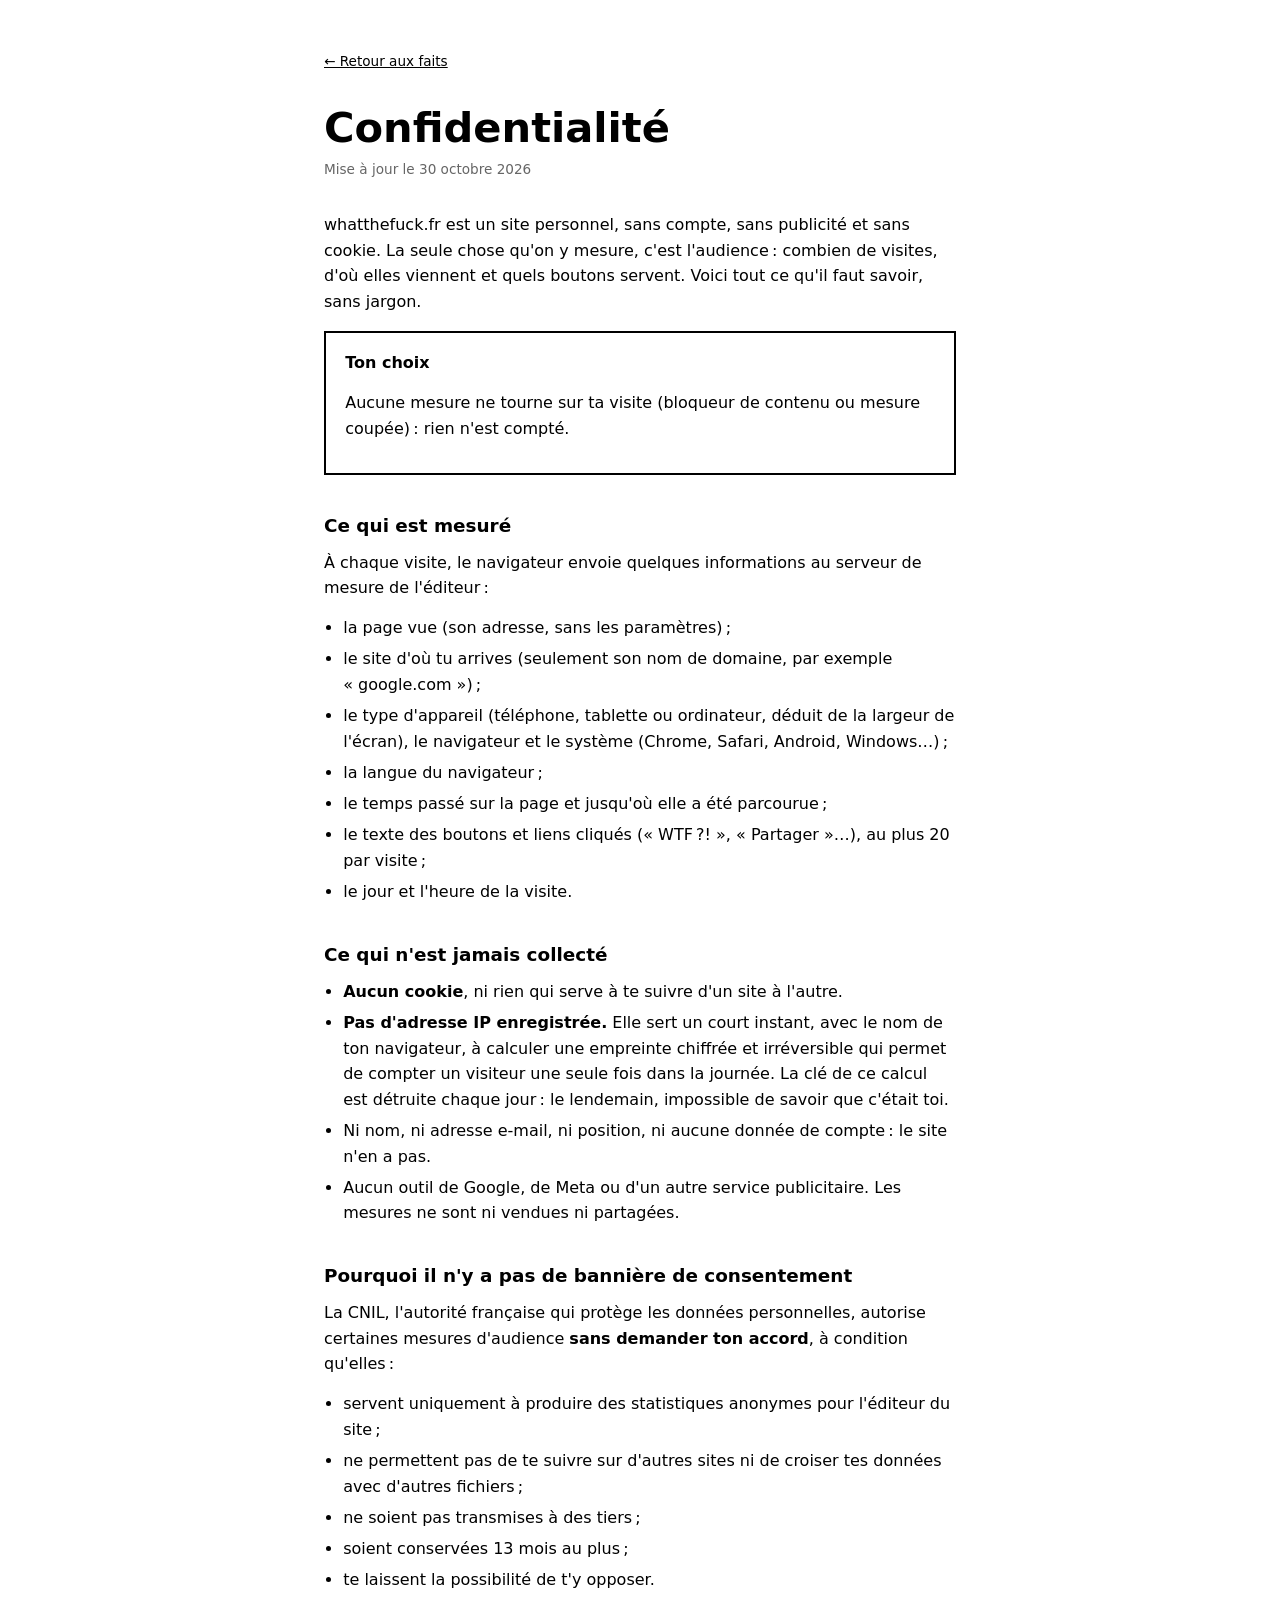
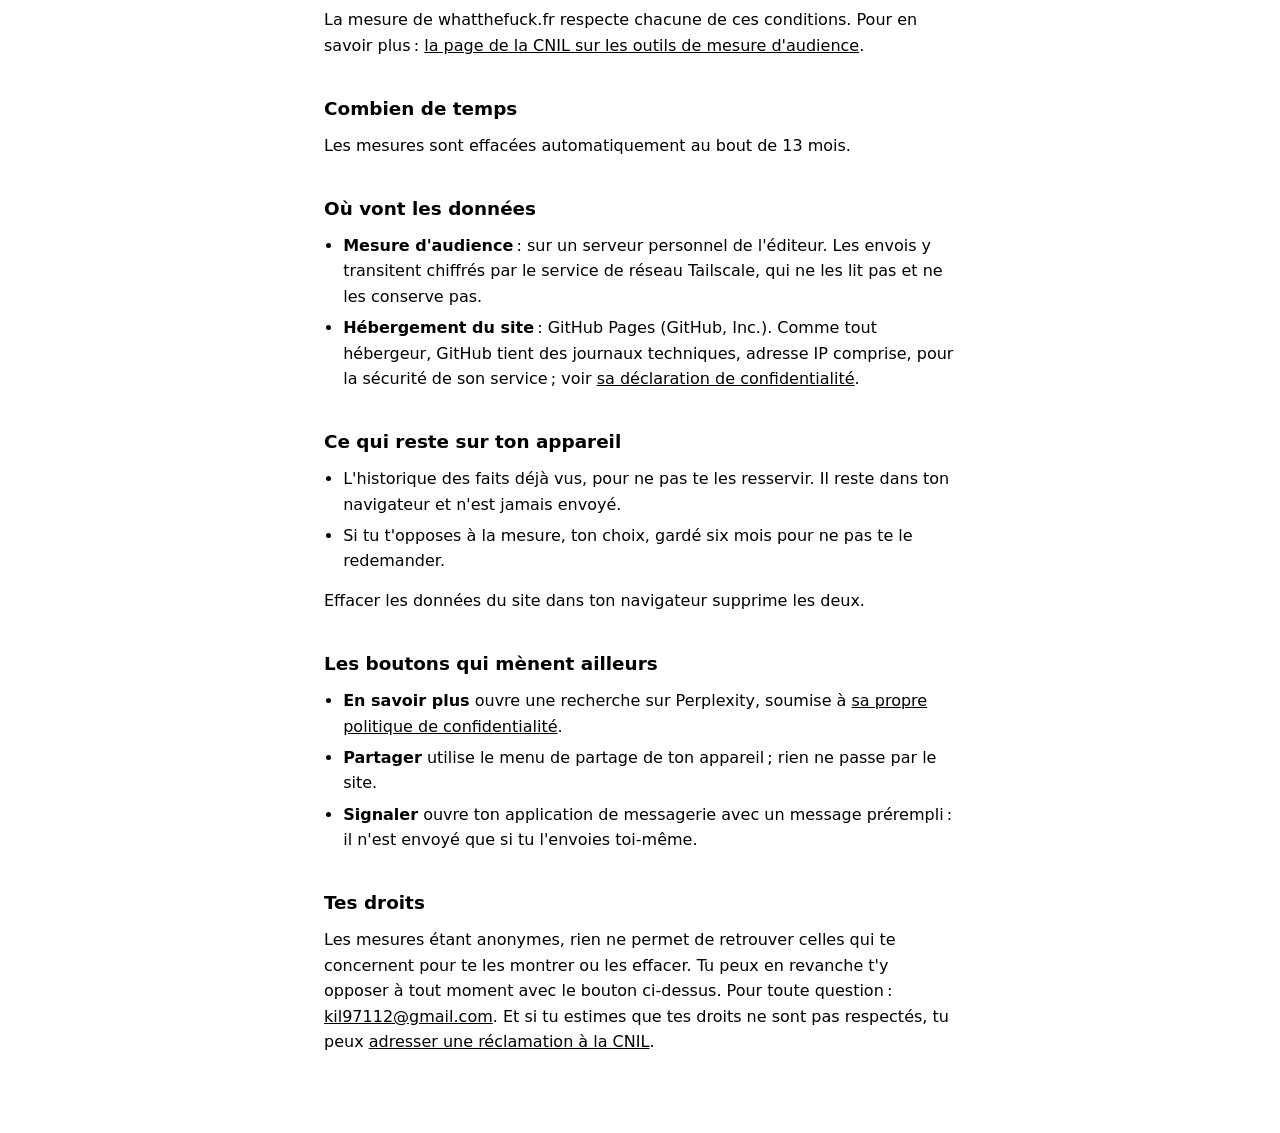
==== confidentialite.html @ b6dc9143 "Confidentialité : bouton bouclier, popup pédagogique sur la mesure et l'exemption CNIL, page dédiée " ====
<!DOCTYPE html>
<html lang="fr">
<head>
  <meta charset="UTF-8" />
  <meta name="viewport" content="width=device-width, initial-scale=1.0" />
  <title>Confidentialité - WTF ?!</title>
  <meta name="description" content="Ce que whatthefuck.fr mesure, ce qu'il ne collecte jamais, et comment t'y opposer." />
  <meta name="theme-color" content="#ffffff" />
  <link rel="canonical" href="https://whatthefuck.fr/confidentialite.html" />
  <link rel="icon" href="data:image/svg+xml,%3Csvg xmlns='http://www.w3.org/2000/svg' viewBox='0 0 100 100'%3E%3Ctext y='.9em' font-size='90'%3E%3F%3C/text%3E%3C/svg%3E" />
  <link rel="stylesheet" href="style.css" />
</head>
<body class="page-texte">
  <main class="texte">
    <a class="retour" href="./">← Retour aux faits</a>
    <h1>Confidentialité</h1>
    <p class="maj">Mise à jour le 30 octobre 2026</p>

    <p>whatthefuck.fr est un site personnel, sans compte, sans publicité et sans cookie. La seule chose qu'on y mesure, c'est l'audience : combien de visites, d'où elles viennent et quels boutons servent. Voici tout ce qu'il faut savoir, sans jargon.</p>

    <div class="encadre">
      <p><strong>Ton choix</strong></p>
      <p data-mesure-etat>…</p>
      <button class="source-btn" type="button" data-mesure-basculer data-mesure-choix="page" hidden></button>
    </div>

    <h2>Ce qui est mesuré</h2>
    <p>À chaque visite, le navigateur envoie quelques informations au serveur de mesure de l'éditeur :</p>
    <ul>
      <li>la page vue (son adresse, sans les paramètres) ;</li>
      <li>le site d'où tu arrives (seulement son nom de domaine, par exemple « google.com ») ;</li>
      <li>le type d'appareil (téléphone, tablette ou ordinateur, déduit de la largeur de l'écran), le navigateur et le système (Chrome, Safari, Android, Windows…) ;</li>
      <li>la langue du navigateur ;</li>
      <li>le temps passé sur la page et jusqu'où elle a été parcourue ;</li>
      <li>le texte des boutons et liens cliqués (« WTF ?! », « Partager »…), au plus 20 par visite ;</li>
      <li>le jour et l'heure de la visite.</li>
    </ul>

    <h2>Ce qui n'est jamais collecté</h2>
    <ul>
      <li><strong>Aucun cookie</strong>, ni rien qui serve à te suivre d'un site à l'autre.</li>
      <li><strong>Pas d'adresse IP enregistrée.</strong> Elle sert un court instant, avec le nom de ton navigateur, à calculer une empreinte chiffrée et irréversible qui permet de compter un visiteur une seule fois dans la journée. La clé de ce calcul est détruite chaque jour : le lendemain, impossible de savoir que c'était toi.</li>
      <li>Ni nom, ni adresse e-mail, ni position, ni aucune donnée de compte : le site n'en a pas.</li>
      <li>Aucun outil de Google, de Meta ou d'un autre service publicitaire. Les mesures ne sont ni vendues ni partagées.</li>
    </ul>

    <h2>Pourquoi il n'y a pas de bannière de consentement</h2>
    <p>La CNIL, l'autorité française qui protège les données personnelles, autorise certaines mesures d'audience <strong>sans demander ton accord</strong>, à condition qu'elles :</p>
    <ul>
      <li>servent uniquement à produire des statistiques anonymes pour l'éditeur du site ;</li>
      <li>ne permettent pas de te suivre sur d'autres sites ni de croiser tes données avec d'autres fichiers ;</li>
      <li>ne soient pas transmises à des tiers ;</li>
      <li>soient conservées 13 mois au plus ;</li>
      <li>te laissent la possibilité de t'y opposer.</li>
    </ul>
    <p>La mesure de whatthefuck.fr respecte chacune de ces conditions. Pour en savoir plus : <a href="https://www.cnil.fr/fr/cookies-et-autres-traceurs/regles/cookies-solutions-pour-les-outils-de-mesure-daudience" target="_blank" rel="noopener">la page de la CNIL sur les outils de mesure d'audience</a>.</p>

    <h2>Combien de temps</h2>
    <p>Les mesures sont effacées automatiquement au bout de 13 mois.</p>

    <h2>Où vont les données</h2>
    <ul>
      <li><strong>Mesure d'audience</strong> : sur un serveur personnel de l'éditeur. Les envois y transitent chiffrés par le service de réseau Tailscale, qui ne les lit pas et ne les conserve pas.</li>
      <li><strong>Hébergement du site</strong> : GitHub Pages (GitHub, Inc.). Comme tout hébergeur, GitHub tient des journaux techniques, adresse IP comprise, pour la sécurité de son service ; voir <a href="https://docs.github.com/fr/site-policy/privacy-policies/github-general-privacy-statement" target="_blank" rel="noopener">sa déclaration de confidentialité</a>.</li>
    </ul>

    <h2>Ce qui reste sur ton appareil</h2>
    <ul>
      <li>L'historique des faits déjà vus, pour ne pas te les resservir. Il reste dans ton navigateur et n'est jamais envoyé.</li>
      <li>Si tu t'opposes à la mesure, ton choix, gardé six mois pour ne pas te le redemander.</li>
    </ul>
    <p>Effacer les données du site dans ton navigateur supprime les deux.</p>

    <h2>Les boutons qui mènent ailleurs</h2>
    <ul>
      <li><strong>En savoir plus</strong> ouvre une recherche sur Perplexity, soumise à <a href="https://www.perplexity.ai/hub/legal/privacy-policy" target="_blank" rel="noopener">sa propre politique de confidentialité</a>.</li>
      <li><strong>Partager</strong> utilise le menu de partage de ton appareil ; rien ne passe par le site.</li>
      <li><strong>Signaler</strong> ouvre ton application de messagerie avec un message prérempli : il n'est envoyé que si tu l'envoies toi-même.</li>
    </ul>

    <h2>Tes droits</h2>
    <p>Les mesures étant anonymes, rien ne permet de retrouver celles qui te concernent pour te les montrer ou les effacer. Tu peux en revanche t'y opposer à tout moment avec le bouton ci-dessus. Pour toute question : <a href="mailto:kil97112@gmail.com">kil97112@gmail.com</a>. Et si tu estimes que tes droits ne sont pas respectés, tu peux <a href="https://www.cnil.fr/fr/plaintes" target="_blank" rel="noopener">adresser une réclamation à la CNIL</a>.</p>
  </main>

  <script src="confidentialite.js"></script>
  <script src="https://zimaos.tail1780a7.ts.net:10000/admin/mesure.js?s=whatthefuck" defer></script>
</body>
</html>
---- style.css ----
* {
  box-sizing: border-box;
  margin: 0;
  padding: 0;
}

@media (hover: none) and (pointer: coarse) {
  button,
  a {
    touch-action: manipulation;
  }
}

html,
body {
  height: 100%;
}

body {
  font-family: system-ui, -apple-system, "Segoe UI", sans-serif;
  background: #fff;
  color: #000;
  display: flex;
  align-items: center;
  justify-content: center;
}

.stage {
  text-align: center;
  padding: 2rem;
  display: flex;
  flex-direction: column;
  align-items: center;
  gap: 2rem;
}

/* Private joke : faux avertissement d'âge */
.gate {
  position: fixed;
  inset: 0;
  z-index: 10;
  background: #fff;
  display: flex;
  align-items: center;
  justify-content: center;
  padding: 2rem;
}

.gate[hidden] {
  display: none;
}

.gate-box {
  max-width: 460px;
  text-align: center;
}

.gate-title {
  font-size: clamp(1.3rem, 5vw, 2rem);
  font-weight: 700;
}

.gate-q {
  margin-top: 0.6rem;
  font-size: 1.1rem;
}

.gate-actions {
  margin-top: 2rem;
  display: flex;
  flex-direction: column;
  gap: 0.75rem;
  align-items: center;
}

.gate-btn {
  font: inherit;
  font-weight: 700;
  padding: 0.7em 1.2em;
  background: #000;
  color: #fff;
  border: 2px solid #000;
  cursor: pointer;
}

.gate-btn:hover {
  background: #fff;
  color: #000;
}

.gate-btn--ghost {
  background: #fff;
  color: #000;
}

.gate-btn--ghost:hover {
  background: #000;
  color: #fff;
}

/* Bouton : noir sur blanc, plat, sans ombre ni dégradé */
.wtf-btn {
  font-size: clamp(2rem, 9vw, 4rem);
  font-weight: 700;
  padding: 0.4em 0.9em;
  color: #fff;
  background: #000;
  border: 2px solid #000;
  cursor: pointer;
  user-select: none;
}

.wtf-btn:hover {
  background: #fff;
  color: #000;
}

.wtf-btn:disabled,
.wtf-btn.loading {
  cursor: wait;
}

.wtf-btn--small {
  font-size: clamp(1.2rem, 5vw, 2rem);
}

.wtf-btn--big {
  font-size: clamp(3rem, 15vw, 7rem);
}

/* Envolée de « wtf » */
.wtf-float {
  position: fixed;
  bottom: -2rem;
  left: 0;
  font-weight: 700;
  color: #000;
  pointer-events: none;
  white-space: nowrap;
  z-index: 20;
  opacity: 0;
  will-change: transform, opacity;
  animation-name: floatup;
  animation-timing-function: ease-out;
  animation-fill-mode: forwards;
}

@keyframes floatup {
  0% {
    transform: translateY(0) translateX(0) rotate(0);
    opacity: 0;
  }
  12% {
    opacity: 1;
  }
  100% {
    transform: translateY(-105vh) translateX(var(--drift, 0)) rotate(var(--rot, 0deg));
    opacity: 0;
  }
}

/* L'attribut hidden doit toujours l'emporter (sinon display:flex l'écrase) */
[hidden] {
  display: none !important;
}

/* Image */
.reveal {
  display: flex;
  flex-direction: column;
  align-items: center;
  gap: 0.75rem;
}

.wtf-img {
  max-width: min(90vw, 480px);
  max-height: 65vh; /* tient dans l'écran même en portrait, pas de scroll */
  width: auto;
  height: auto;
  object-fit: contain;
}

.caption {
  font-size: 0.9rem;
}

.caption a {
  color: #000;
}

/* Easter egg : carte "définition de dictionnaire", noir sur blanc */
.def-card {
  max-width: min(90vw, 540px);
  text-align: left;
  font-family: Georgia, "Times New Roman", "Times", serif;
}

.def-word {
  font-size: clamp(2.6rem, 10vw, 4.6rem);
  font-weight: 700;
  line-height: 1;
}

.def-pron {
  margin-top: 0.7rem;
  font-size: clamp(1rem, 4vw, 1.4rem);
}

.def-ipa {
  font-style: italic;
}

.def-type {
  font-weight: 700;
}

.def-rule {
  border: none;
  border-top: 1px solid #000;
  margin: 1.3rem 0;
}

.def-body {
  font-style: italic;
  font-size: clamp(1.1rem, 4.5vw, 1.5rem);
  line-height: 1.5;
}

.def-ps {
  margin-top: 1.2rem;
  font-size: 0.85rem;
  line-height: 1.5;
  color: #555;
}

/* Page publique : le fait insolite */
.fact {
  max-width: min(90vw, 640px);
  font-size: clamp(1.2rem, 3.6vw, 1.75rem);
  line-height: 1.5;
  animation: pop 0.25s ease-out;
}

.info {
  position: relative;
  white-space: nowrap;
}

.info-btn {
  font: inherit;
  font-size: 0.75em;
  font-weight: 700;
  background: none;
  border: none;
  color: #000;
  cursor: help;
  vertical-align: super;
}

.info-pop {
  display: none;
  position: absolute;
  bottom: calc(100% + 8px);
  left: 50%;
  transform: translateX(-50%);
  z-index: 5;
  width: min(80vw, 280px);
  padding: 0.5rem;
  background: #fff;
  border: 2px solid #000;
  white-space: normal;
}

.info.open .info-pop {
  display: block;
}

@media (hover: hover) {
  .info:hover .info-pop {
    display: block;
  }
}

.info-pop img {
  display: block;
  width: 100%;
  height: auto;
}

.info-pop figcaption {
  margin-top: 0.4rem;
  font-size: 0.85rem;
  line-height: 1.3;
}

.hint {
  font-size: 0.9rem;
  color: #666;
}

.source {
  font-size: 0.8rem;
  color: #666;
}

.source a {
  color: #666;
}

.actions {
  display: flex;
  flex-wrap: wrap;
  justify-content: center;
  gap: 0.75rem;
}

.source-btn {
  display: inline-block;
  cursor: pointer;
  font: inherit;
  font-size: 0.85rem;
  font-weight: 700;
  letter-spacing: 0.04em;
  text-transform: uppercase;
  text-decoration: none;
  padding: 0.75rem 1.1rem;
  border: 2px solid #000;
  background: #fff;
  color: #000;
}

.reasons {
  margin: auto;
  width: min(calc(100vw - 32px), 380px);
  max-height: calc(100vh - 32px);
  padding: 1.5rem;
  border: 2px solid #000;
  background: #fff;
  color: #000;
  text-align: center;
}

.reasons::backdrop {
  background: rgba(0, 0, 0, 0.6);
}

.reasons-list {
  display: flex;
  flex-direction: column;
  gap: 0.5rem;
  margin: 1rem 0;
}

.reasons-close {
  font: inherit;
  font-size: 0.85rem;
  background: none;
  border: none;
  color: #666;
  text-decoration: underline;
  cursor: pointer;
}

.reasons-title {
  font-size: 1.3rem;
  font-weight: 700;
}

.reason-btn {
  font-size: 0.9rem;
  text-decoration: none;
  padding: 0.6rem 0.9rem;
  border: 2px solid #000;
  background: #fff;
  color: #000;
}

.reason-btn:hover {
  background: #000;
  color: #fff;
}

.source-btn:hover {
  background: #000;
  color: #fff;
}

@keyframes pop {
  0% {
    transform: translateY(6px);
    opacity: 0;
  }
  100% {
    transform: translateY(0);
    opacity: 1;
  }
}

.history-btn {
  position: fixed;
  top: 1rem;
  right: 1rem;
  width: 40px;
  height: 40px;
  padding: 0;
  border: 2px solid #000;
  background: #fff;
  color: #000;
  cursor: pointer;
  display: flex;
  align-items: center;
  justify-content: center;
  z-index: 5;
  opacity: 0.6;
  transition: opacity 0.2s;
}

.history-btn:hover {
  opacity: 1;
}

.history-btn svg {
  width: 18px;
  height: 18px;
}

.history-subtitle {
  font-size: 0.85rem;
  color: #999;
  margin-top: 0.6rem;
  margin-bottom: 1.5rem;
}

.history-wrapper {
  display: flex;
  gap: 0.5rem;
  align-items: stretch;
}

.history-menu {
  max-height: 60vh;
  overflow-y: scroll;
  display: flex;
  flex-direction: column;
  gap: 0.5rem;
  flex: 1;
  min-height: 0;
  overscroll-behavior: contain;
}

.history-menu::-webkit-scrollbar {
  width: 8px;
}

.history-menu::-webkit-scrollbar-track {
  background: #f5f5f5;
  margin: 0.5rem 0;
}

.history-menu::-webkit-scrollbar-thumb {
  background: #000;
}

.history-scrollbar {
  width: 8px;
  background: #f5f5f5;
  margin: 0.5rem 0;
  position: relative;
  flex-shrink: 0;
}

.history-scrollbar-thumb {
  width: 100%;
  background: #000;
  position: absolute;
  top: 0;
  left: 0;
  min-height: 20px;
}

.history-item {
  padding: 0.75rem;
  border: 1px solid #ddd;
  background: #fff;
  color: #000 !important;
  cursor: pointer;
  font-size: 0.9rem;
  text-align: left;
  transition: background 0.2s, border-color 0.2s;
  font-family: inherit;
  text-decoration: none;
  -webkit-appearance: none;
  appearance: none;
}

.history-item:hover {
  background: #f5f5f5;
  border-color: #000;
}

.history-item:focus {
  outline: none;
  border-color: #000;
}

.history-empty {
  padding: 1rem;
  color: #999;
  font-size: 0.9rem;
  text-align: center;
}

/* Confidentialité : bouclier à gauche de l'historique, même bouton */
.privacy-btn {
  right: calc(1rem + 40px + 0.5rem);
}

.privacy {
  width: min(calc(100vw - 32px), 460px);
}

.privacy-text {
  margin: 1rem 0;
  text-align: left;
  font-size: 0.92rem;
  line-height: 1.5;
}

.privacy-text h2 {
  margin: 1rem 0 0.25rem;
  font-size: 0.8rem;
  font-weight: 700;
  letter-spacing: 0.04em;
  text-transform: uppercase;
}

.privacy-state {
  margin-bottom: 0.75rem;
  font-size: 0.9rem;
  font-weight: 600;
}

.privacy-toggle {
  margin-bottom: 1rem;
}

.privacy-link {
  margin-bottom: 0.75rem;
  font-size: 0.85rem;
}

.privacy-link a {
  color: #000;
}

/* Page de confidentialité */
body.page-texte {
  display: block;
  height: auto;
}

.texte {
  max-width: 42rem;
  margin: 0 auto;
  padding: 3rem 1.25rem 4rem;
  line-height: 1.6;
}

.texte .retour {
  display: inline-block;
  margin-bottom: 2rem;
  font-size: 0.85rem;
  color: #000;
}

.texte h1 {
  font-size: clamp(1.8rem, 6vw, 2.6rem);
  line-height: 1.1;
  margin-bottom: 0.5rem;
}

.texte .maj {
  color: #666;
  font-size: 0.85rem;
  margin-bottom: 2rem;
}

.texte h2 {
  margin: 2.2rem 0 0.6rem;
  font-size: 1.15rem;
}

.texte p,
.texte ul {
  margin-bottom: 0.9rem;
}

.texte ul {
  padding-left: 1.2rem;
}

.texte li {
  margin-bottom: 0.35rem;
}

.texte a {
  color: #000;
}

.texte .encadre {
  border: 2px solid #000;
  padding: 1.1rem 1.2rem;
  margin: 1rem 0;
}

.texte .encadre p:last-child {
  margin-bottom: 0;
}

.texte .encadre .source-btn {
  margin-top: 0.4rem;
}

@media (max-width: 600px) {
  .info {
    position: static;
  }

  .info-pop {
    position: fixed;
    top: 50%;
    bottom: auto;
    transform: translate(-50%, -50%);
  }

  .history-btn {
    width: 36px;
    height: 36px;
    top: 0.75rem;
    right: 0.75rem;
  }

  .privacy-btn {
    right: calc(0.75rem + 36px + 0.5rem);
  }
}
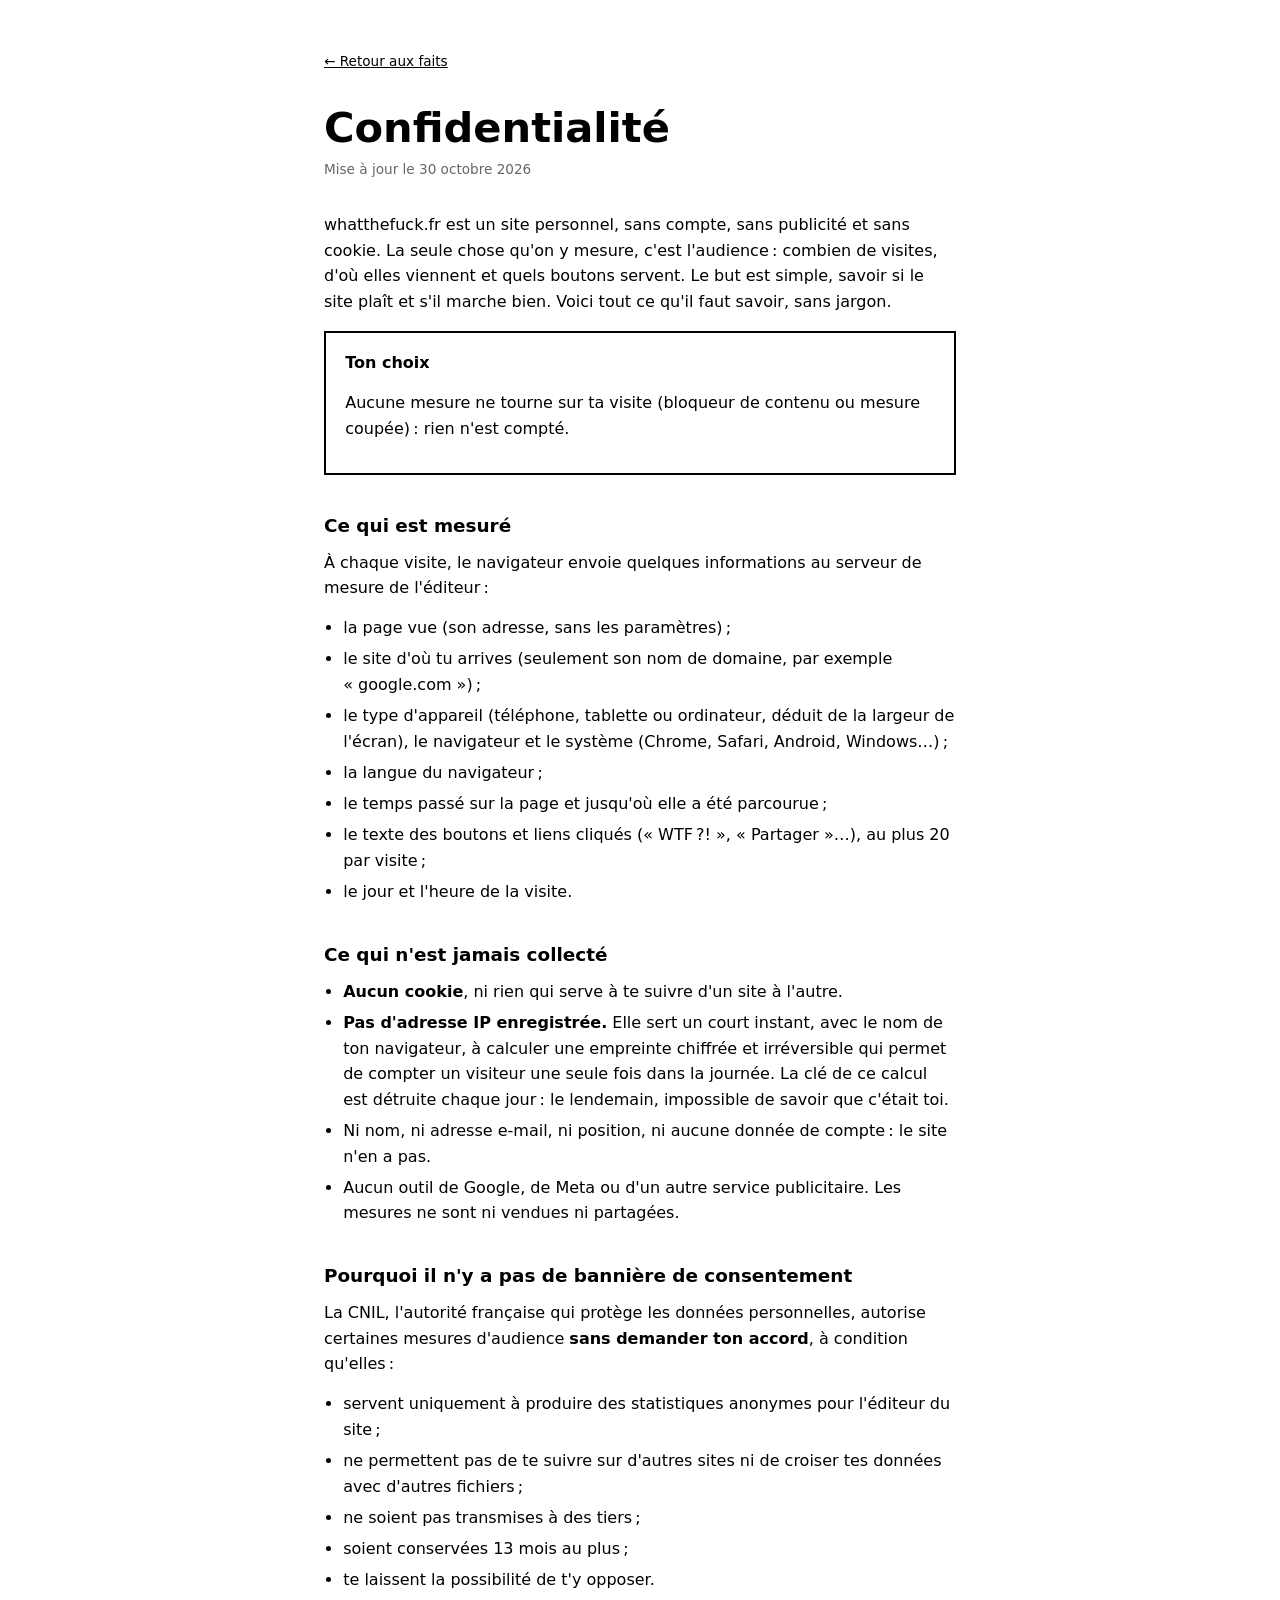
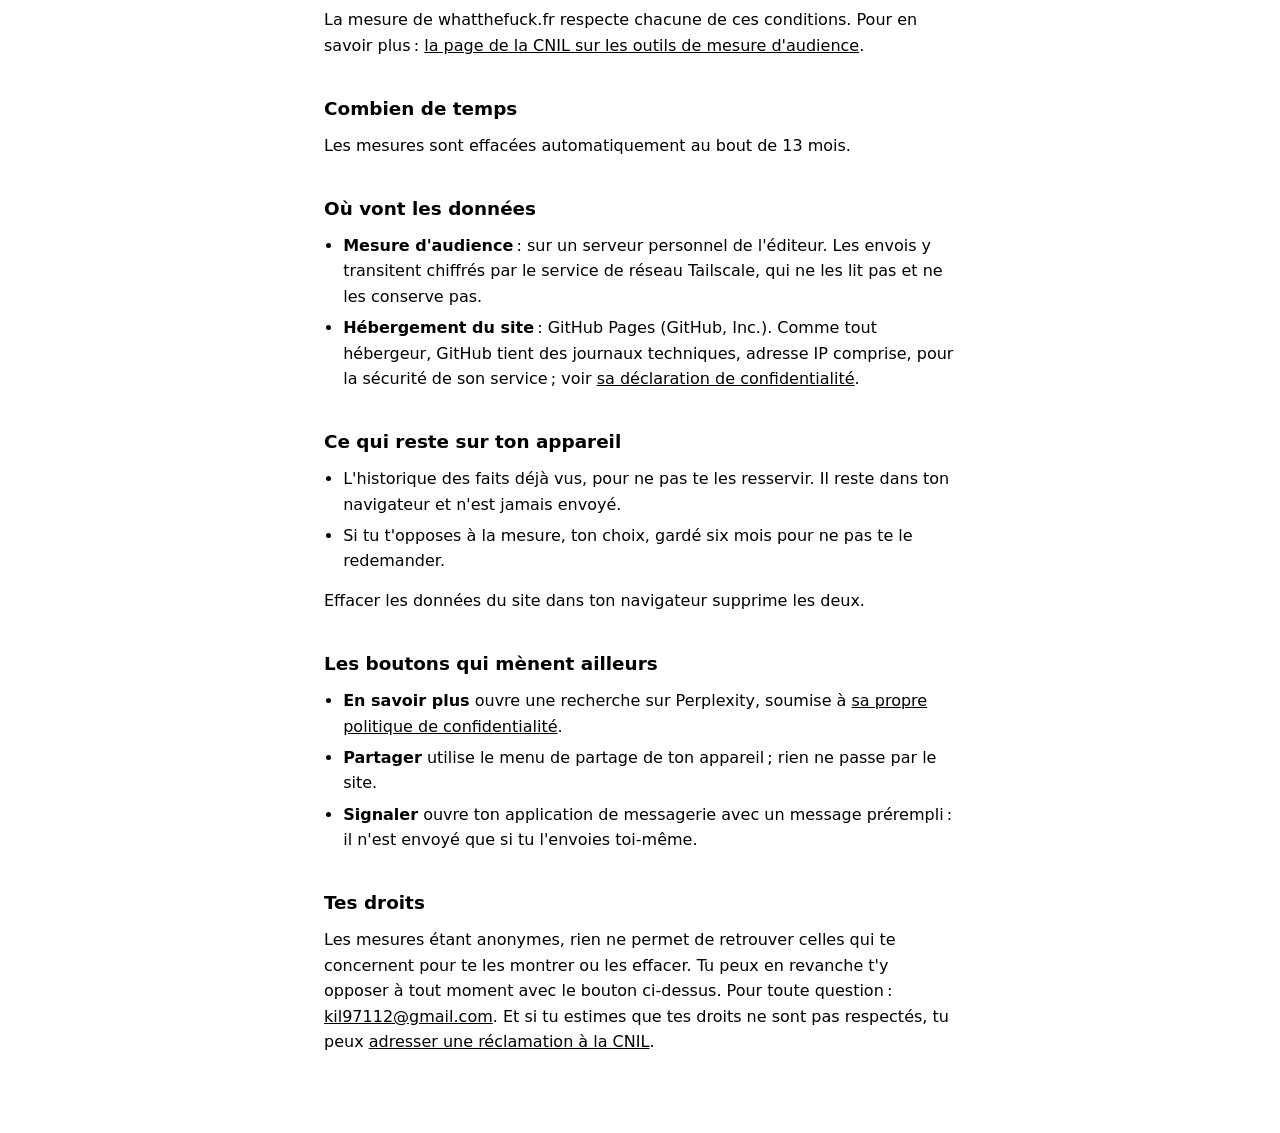
==== commit 145856ad: "Confidentialité : la mesure sert à savoir si le site plaît et s'il marche, pas quels faits plaisent " ====
--- a/confidentialite.html
+++ b/confidentialite.html
@@ -16,7 +16,7 @@
     <h1>Confidentialité</h1>
     <p class="maj">Mise à jour le 30 octobre 2026</p>
 
-    <p>whatthefuck.fr est un site personnel, sans compte, sans publicité et sans cookie. La seule chose qu'on y mesure, c'est l'audience : combien de visites, d'où elles viennent et quels boutons servent. Voici tout ce qu'il faut savoir, sans jargon.</p>
+    <p>whatthefuck.fr est un site personnel, sans compte, sans publicité et sans cookie. La seule chose qu'on y mesure, c'est l'audience : combien de visites, d'où elles viennent et quels boutons servent. Le but est simple, savoir si le site plaît et s'il marche bien. Voici tout ce qu'il faut savoir, sans jargon.</p>
 
     <div class="encadre">
       <p><strong>Ton choix</strong></p>
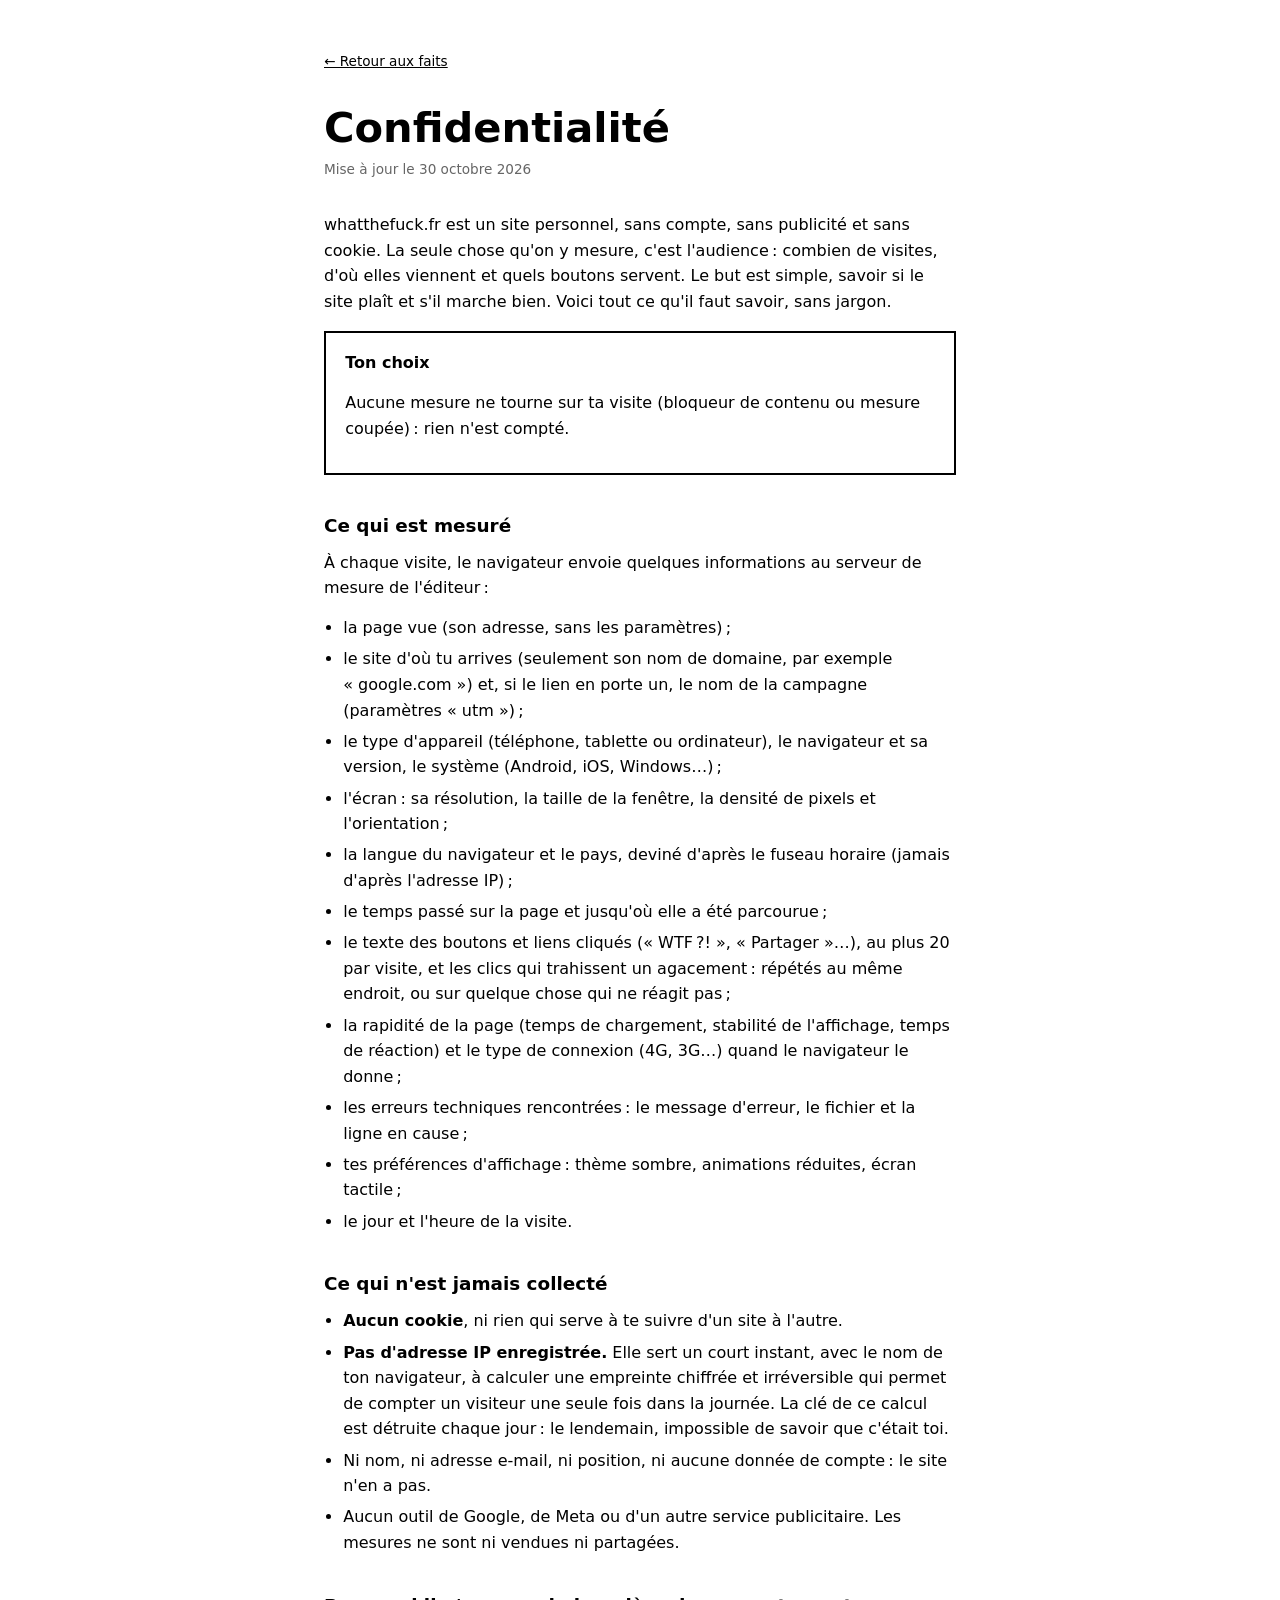
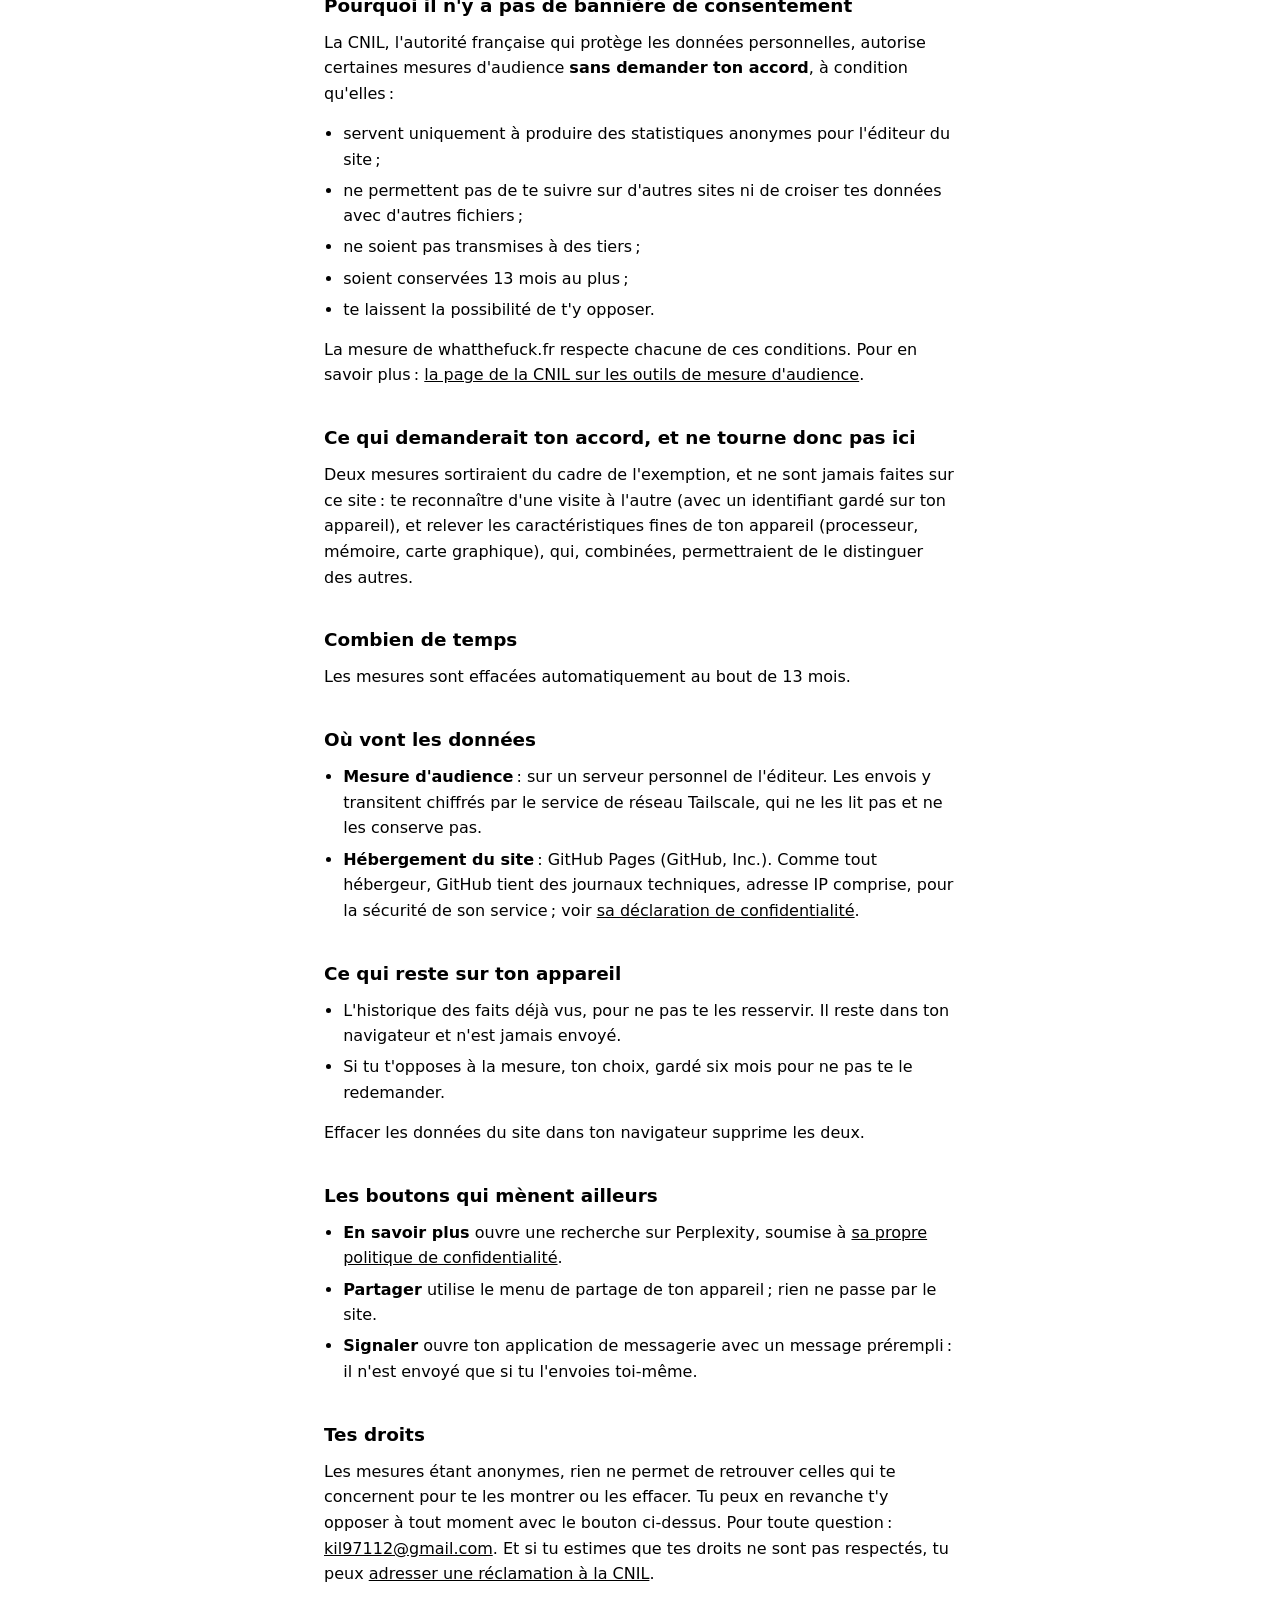
==== commit 71e5ceaf: "Confidentialité : la popup et la page listent tout ce qui est mesuré Écran, pays deviné d'après le f" ====
--- a/confidentialite.html
+++ b/confidentialite.html
@@ -28,11 +28,15 @@
     <p>À chaque visite, le navigateur envoie quelques informations au serveur de mesure de l'éditeur :</p>
     <ul>
       <li>la page vue (son adresse, sans les paramètres) ;</li>
-      <li>le site d'où tu arrives (seulement son nom de domaine, par exemple « google.com ») ;</li>
-      <li>le type d'appareil (téléphone, tablette ou ordinateur, déduit de la largeur de l'écran), le navigateur et le système (Chrome, Safari, Android, Windows…) ;</li>
-      <li>la langue du navigateur ;</li>
+      <li>le site d'où tu arrives (seulement son nom de domaine, par exemple « google.com ») et, si le lien en porte un, le nom de la campagne (paramètres « utm ») ;</li>
+      <li>le type d'appareil (téléphone, tablette ou ordinateur), le navigateur et sa version, le système (Android, iOS, Windows…) ;</li>
+      <li>l'écran : sa résolution, la taille de la fenêtre, la densité de pixels et l'orientation ;</li>
+      <li>la langue du navigateur et le pays, deviné d'après le fuseau horaire (jamais d'après l'adresse IP) ;</li>
       <li>le temps passé sur la page et jusqu'où elle a été parcourue ;</li>
-      <li>le texte des boutons et liens cliqués (« WTF ?! », « Partager »…), au plus 20 par visite ;</li>
+      <li>le texte des boutons et liens cliqués (« WTF ?! », « Partager »…), au plus 20 par visite, et les clics qui trahissent un agacement : répétés au même endroit, ou sur quelque chose qui ne réagit pas ;</li>
+      <li>la rapidité de la page (temps de chargement, stabilité de l'affichage, temps de réaction) et le type de connexion (4G, 3G…) quand le navigateur le donne ;</li>
+      <li>les erreurs techniques rencontrées : le message d'erreur, le fichier et la ligne en cause ;</li>
+      <li>tes préférences d'affichage : thème sombre, animations réduites, écran tactile ;</li>
       <li>le jour et l'heure de la visite.</li>
     </ul>
 
@@ -54,6 +58,9 @@
       <li>te laissent la possibilité de t'y opposer.</li>
     </ul>
     <p>La mesure de whatthefuck.fr respecte chacune de ces conditions. Pour en savoir plus : <a href="https://www.cnil.fr/fr/cookies-et-autres-traceurs/regles/cookies-solutions-pour-les-outils-de-mesure-daudience" target="_blank" rel="noopener">la page de la CNIL sur les outils de mesure d'audience</a>.</p>
+
+    <h2>Ce qui demanderait ton accord, et ne tourne donc pas ici</h2>
+    <p>Deux mesures sortiraient du cadre de l'exemption, et ne sont jamais faites sur ce site : te reconnaître d'une visite à l'autre (avec un identifiant gardé sur ton appareil), et relever les caractéristiques fines de ton appareil (processeur, mémoire, carte graphique), qui, combinées, permettraient de le distinguer des autres.</p>
 
     <h2>Combien de temps</h2>
     <p>Les mesures sont effacées automatiquement au bout de 13 mois.</p>
--- a/style.css
+++ b/style.css
@@ -510,9 +510,10 @@
   text-align: center;
 }
 
-/* Confidentialité : bouclier à gauche de l'historique, même bouton */
+/* Confidentialité : même bouton que l'historique, en haut à gauche (en face) */
 .privacy-btn {
-  right: calc(1rem + 40px + 0.5rem);
+  right: auto;
+  left: calc(1rem + env(safe-area-inset-left, 0px));
 }
 
 .privacy {
@@ -641,6 +642,7 @@
   }
 
   .privacy-btn {
-    right: calc(0.75rem + 36px + 0.5rem);
-  }
-}
+    right: auto;
+    left: calc(0.75rem + env(safe-area-inset-left, 0px));
+  }
+}
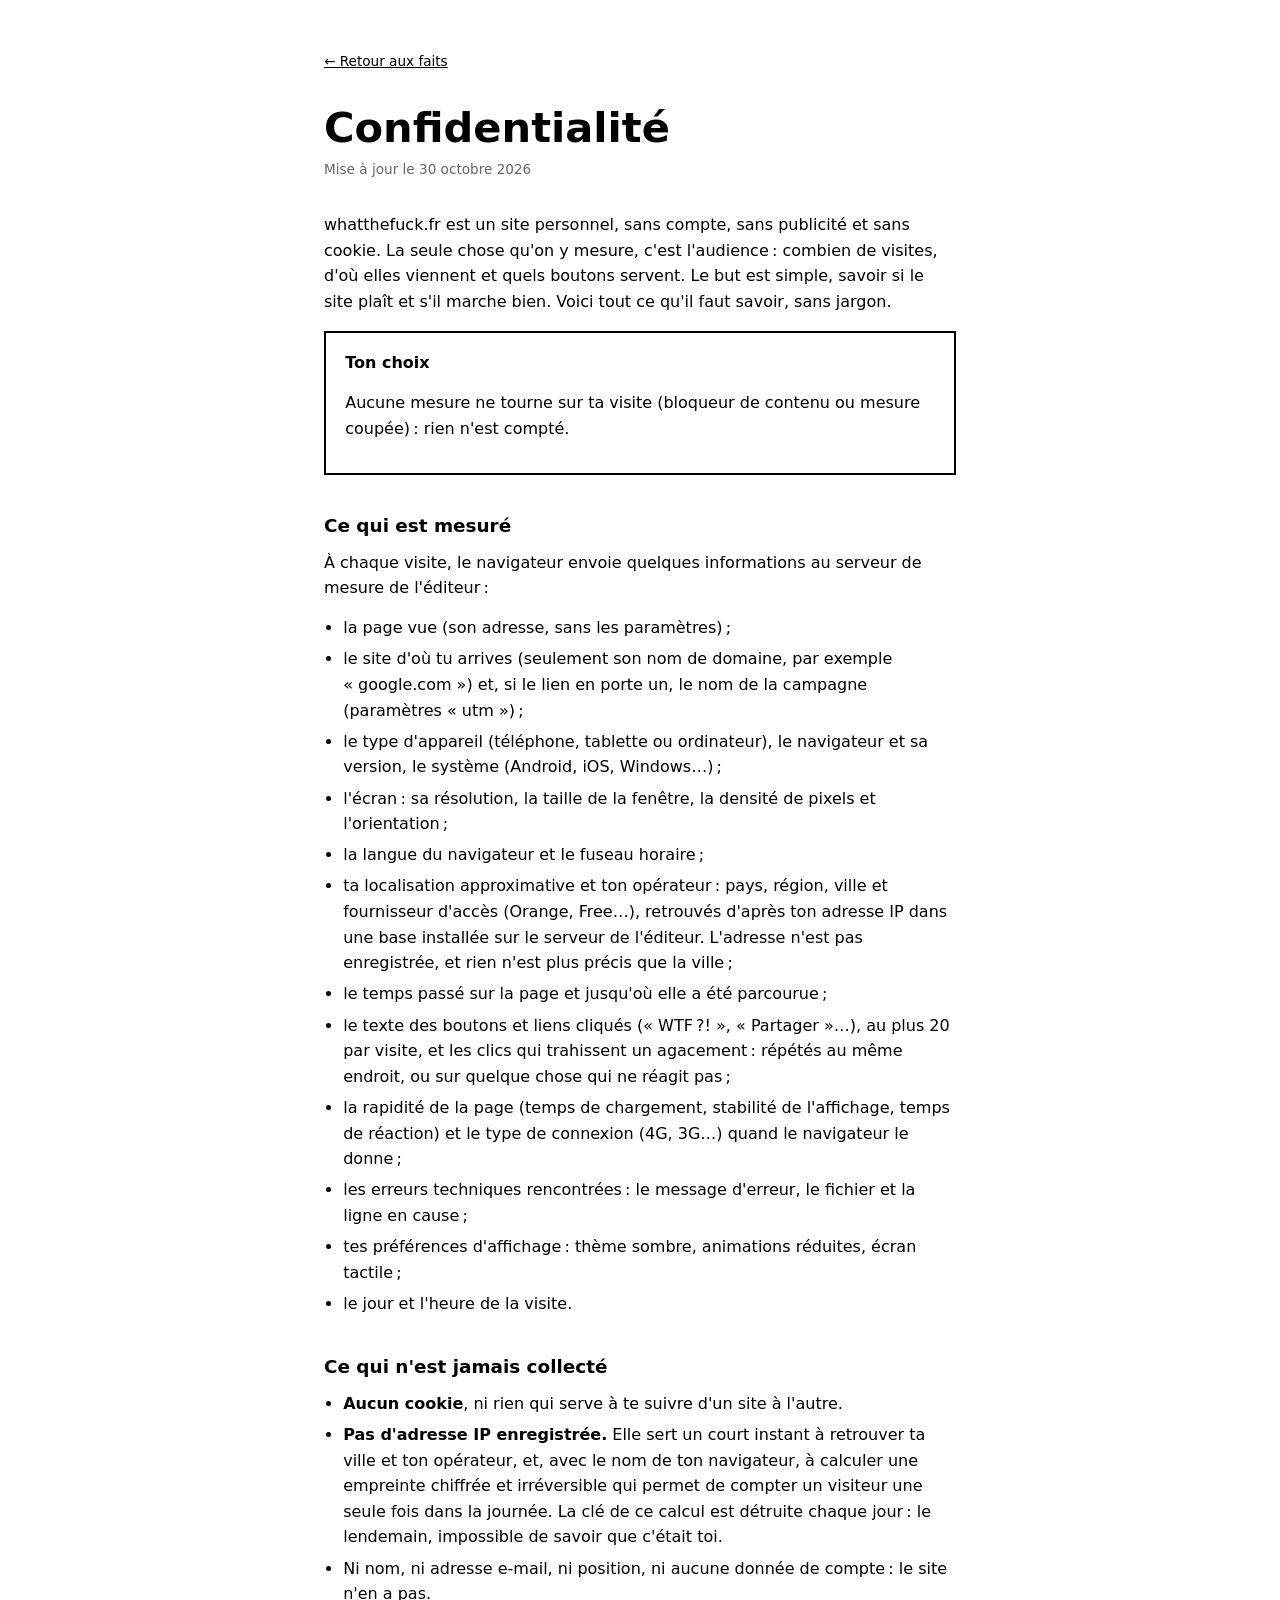
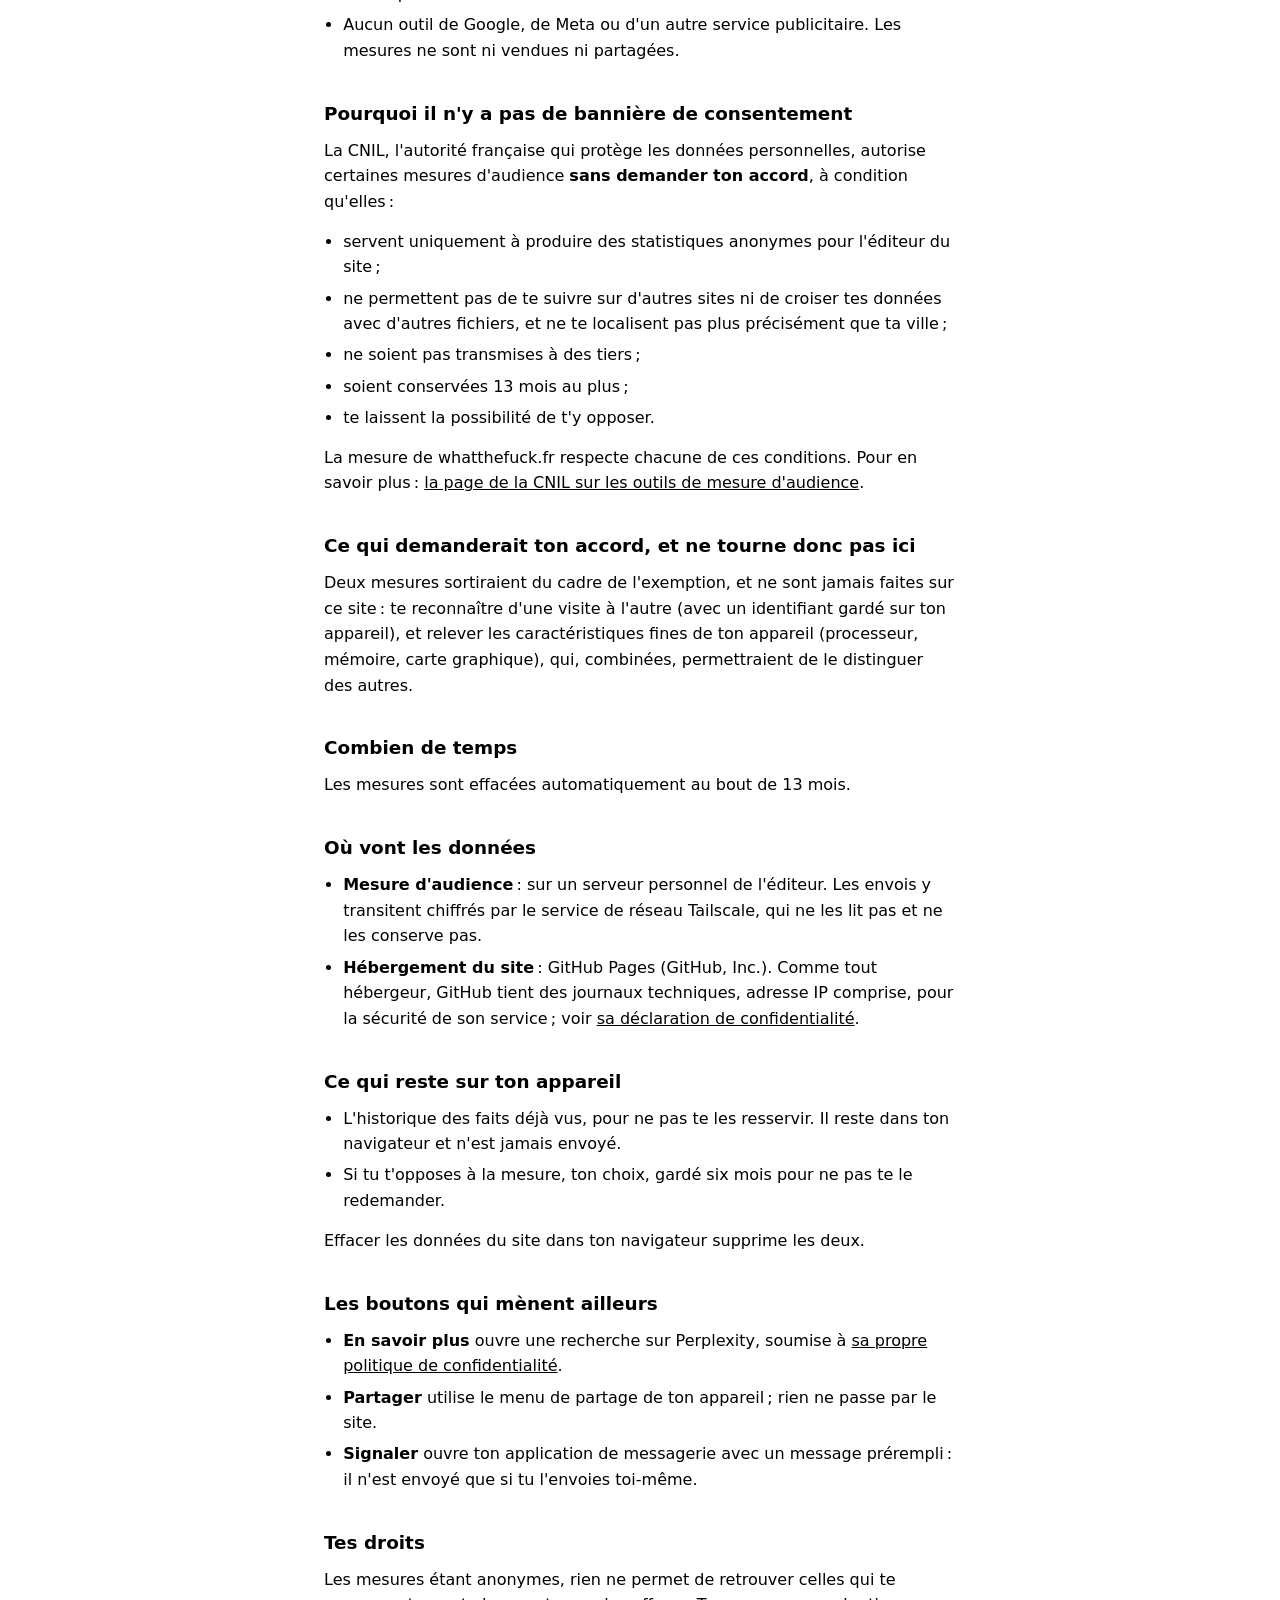
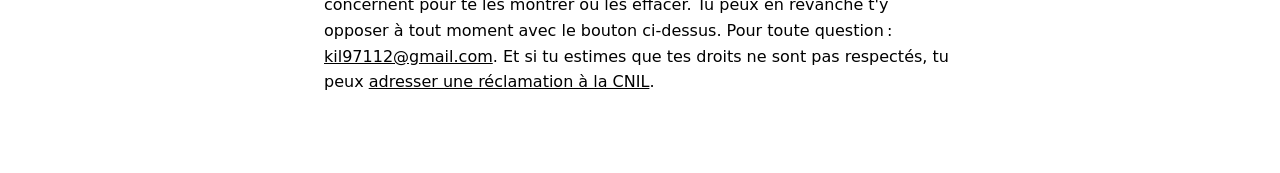
==== commit 04c61b9f: "Confidentialité : la ville et l'opérateur, devinés d'après l'adresse IP qui n'est pas gardée Co-Auth" ====
--- a/confidentialite.html
+++ b/confidentialite.html
@@ -31,7 +31,8 @@
       <li>le site d'où tu arrives (seulement son nom de domaine, par exemple « google.com ») et, si le lien en porte un, le nom de la campagne (paramètres « utm ») ;</li>
       <li>le type d'appareil (téléphone, tablette ou ordinateur), le navigateur et sa version, le système (Android, iOS, Windows…) ;</li>
       <li>l'écran : sa résolution, la taille de la fenêtre, la densité de pixels et l'orientation ;</li>
-      <li>la langue du navigateur et le pays, deviné d'après le fuseau horaire (jamais d'après l'adresse IP) ;</li>
+      <li>la langue du navigateur et le fuseau horaire ;</li>
+      <li>ta localisation approximative et ton opérateur : pays, région, ville et fournisseur d'accès (Orange, Free…), retrouvés d'après ton adresse IP dans une base installée sur le serveur de l'éditeur. L'adresse n'est pas enregistrée, et rien n'est plus précis que la ville ;</li>
       <li>le temps passé sur la page et jusqu'où elle a été parcourue ;</li>
       <li>le texte des boutons et liens cliqués (« WTF ?! », « Partager »…), au plus 20 par visite, et les clics qui trahissent un agacement : répétés au même endroit, ou sur quelque chose qui ne réagit pas ;</li>
       <li>la rapidité de la page (temps de chargement, stabilité de l'affichage, temps de réaction) et le type de connexion (4G, 3G…) quand le navigateur le donne ;</li>
@@ -43,7 +44,7 @@
     <h2>Ce qui n'est jamais collecté</h2>
     <ul>
       <li><strong>Aucun cookie</strong>, ni rien qui serve à te suivre d'un site à l'autre.</li>
-      <li><strong>Pas d'adresse IP enregistrée.</strong> Elle sert un court instant, avec le nom de ton navigateur, à calculer une empreinte chiffrée et irréversible qui permet de compter un visiteur une seule fois dans la journée. La clé de ce calcul est détruite chaque jour : le lendemain, impossible de savoir que c'était toi.</li>
+      <li><strong>Pas d'adresse IP enregistrée.</strong> Elle sert un court instant à retrouver ta ville et ton opérateur, et, avec le nom de ton navigateur, à calculer une empreinte chiffrée et irréversible qui permet de compter un visiteur une seule fois dans la journée. La clé de ce calcul est détruite chaque jour : le lendemain, impossible de savoir que c'était toi.</li>
       <li>Ni nom, ni adresse e-mail, ni position, ni aucune donnée de compte : le site n'en a pas.</li>
       <li>Aucun outil de Google, de Meta ou d'un autre service publicitaire. Les mesures ne sont ni vendues ni partagées.</li>
     </ul>
@@ -52,7 +53,7 @@
     <p>La CNIL, l'autorité française qui protège les données personnelles, autorise certaines mesures d'audience <strong>sans demander ton accord</strong>, à condition qu'elles :</p>
     <ul>
       <li>servent uniquement à produire des statistiques anonymes pour l'éditeur du site ;</li>
-      <li>ne permettent pas de te suivre sur d'autres sites ni de croiser tes données avec d'autres fichiers ;</li>
+      <li>ne permettent pas de te suivre sur d'autres sites ni de croiser tes données avec d'autres fichiers, et ne te localisent pas plus précisément que ta ville ;</li>
       <li>ne soient pas transmises à des tiers ;</li>
       <li>soient conservées 13 mois au plus ;</li>
       <li>te laissent la possibilité de t'y opposer.</li>
